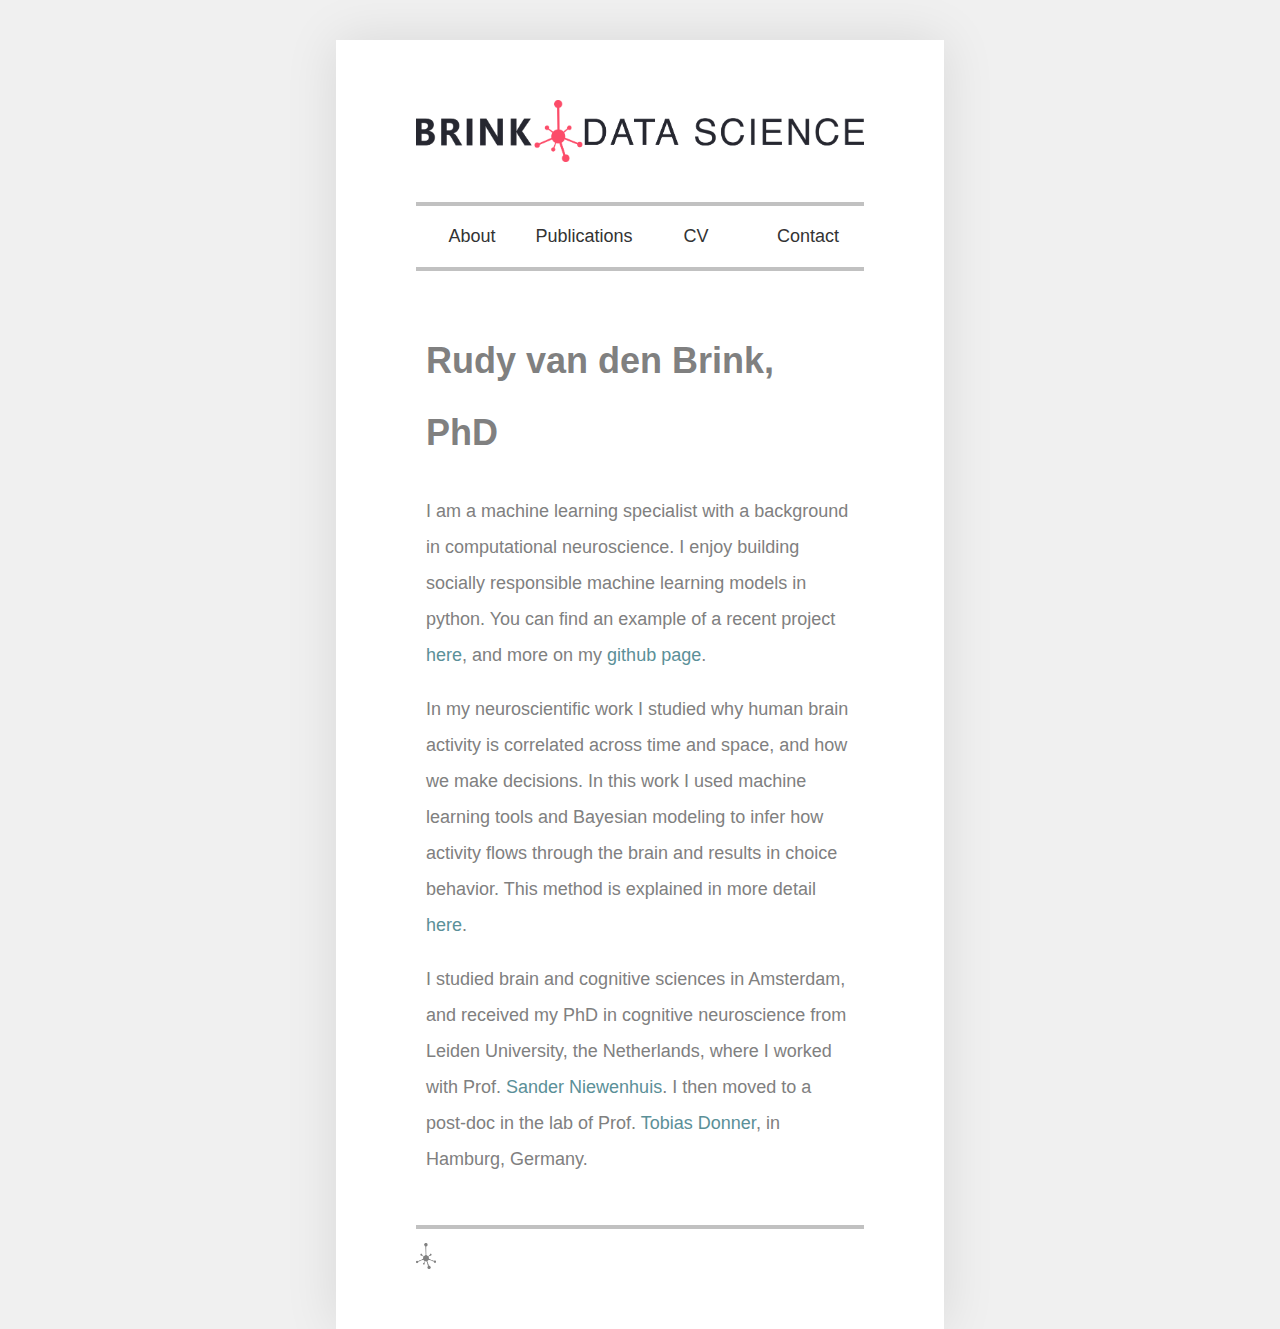
==== index.html @ 951f5513 "initial layout done" ====
<!DOCTYPE html>
<html lang="en">
<head>
    <meta charset="UTF-8">
    <meta name="viewport" content="width=device-width, initial-scale=1.0">
    <title>Brink Data Science</title>
    <link rel="stylesheet" href="css/style.css">
</head>
<body>
    <div class="center-column">
        <img src="images/banner.png" alt="Banner" id="banner">
        <nav>
            <ul>
                <li><a href="index.html">About</a></li>
                <li><a href="publications.html">Publications</a></li>
                <li><a href="cv.html">CV</a></li>
                <li><a href="contact.html">Contact</a></li>
            </ul>
        </nav>
        <div class="text-box">
            <h1>Rudy van den Brink, PhD</h1>

            <p>
            I am a machine learning specialist with a background in computational neuroscience. I enjoy building socially responsible machine learning models in python. You can find an example of a recent project <a href="https://skin-lesion-prediction.streamlit.app/" target="_blank">here</a>, and more on my <a href="https://github.com/rudyvdbrink" target="_blank">github page</a>.
            </p>

            <p>
            In my neuroscientific work I studied why human brain activity is correlated across time and space, and how we make decisions. In this work I used machine learning tools and Bayesian modeling to infer how activity flows through the brain and results in choice behavior. This method is explained in more detail <a href="https://www.cell.com/neuron/fulltext/S0896-6273(22)01032-7" target="_blank">here</a>.
            </p>

            <p>
            I studied brain and cognitive sciences in Amsterdam, and received my PhD in cognitive neuroscience from Leiden University, the Netherlands, where I worked with Prof. <a href="http://www.temporalattentionlab.com/" target="_blank">Sander Niewenhuis</a>. I then moved to a post-doc in the lab of Prof. <a href="https://tobiasdonner.net/" target="_blank">Tobias Donner</a>, in Hamburg, Germany.
            </p>

            
        </div>
        <div class="bottom-border"></div>
        <img src="images/logo_gray.png" alt="Logo" class="bottom-left-logo">
        
    </div>
</body>
</html>
---- css/style.css ----
html {
    overflow-y: scroll; /* Always show vertical scrollbar */
}


body {
    font-family: Arial, sans-serif;
    margin: 0;
    padding: 0;
    background-color: #f0f0f0;
    display: flex;
    justify-content: center;
}


.center-column {
    width: 35%;
    background-color: #fff;
    padding: 60px 80px 100px;
    box-shadow: 0 0 50px rgba(0, 0, 0, 0.1);
    text-align: center;
    margin-top: 40px; /* Fixed top margin */
    position: relative; /* Ensure relative positioning for absolute child */
}

#banner {
    width: 100%;
    height: auto;
    display: block;
    margin-bottom: 40px;
}

nav {
    border-top: 4px solid rgb(193, 193, 193);
    border-bottom: 4px solid rgb(193, 193, 193);
    padding: 20px 0;
}

nav ul {
    list-style-type: none;
    padding: 0;
    display: flex;
    justify-content: space-around; /* Distribute space evenly */
    margin: 0;
    width: 100%; /* Ensure the nav takes full width */
}

nav ul li {
    flex: 1; /* Make each list item take equal space */
    text-align: center; /* Center the text within each list item */
}

nav ul li a {
    text-decoration: none;
    color: #333;
    font-size: 18px;
}

nav ul li a:hover {
    text-decoration: underline;
}

.text-box {
    margin-top: 20px;
    padding: 10px;
    text-align: left;
    color: gray; /* Text color */
    line-height: 2; /* Increased line spacing */
    font-size: 18px; /* Increased font size */
}

.cv-page .text-box {
    line-height: 1.5; /* Set line spacing to 1 for CV page */
}


.cv-header {
    display: flex;
    align-items: flex-start;
    justify-content: space-between;
}

.cv-header p {
    flex: 1;
}

.cv-photo {
    width: 200px; /* Adjust size as needed */
    height: auto;
    margin-left: 40px; /* Adjust margin to shift the photo to the left */
}
    

.bottom-border {
    border-top: 4px solid rgb(193, 193, 193);
    margin-top: 20px;
}

/* New styles for all links */
a {
    text-decoration: none;
    color: rgb(91, 144, 152);
}

a:hover {
    text-decoration: underline;
}

.bottom-left-logo {
    position: absolute;
    bottom: 60px; /* Adjust to align with the bottom border */
    left: 80px;
    width: 20px; /* Adjust size as needed */
    height: auto;
}
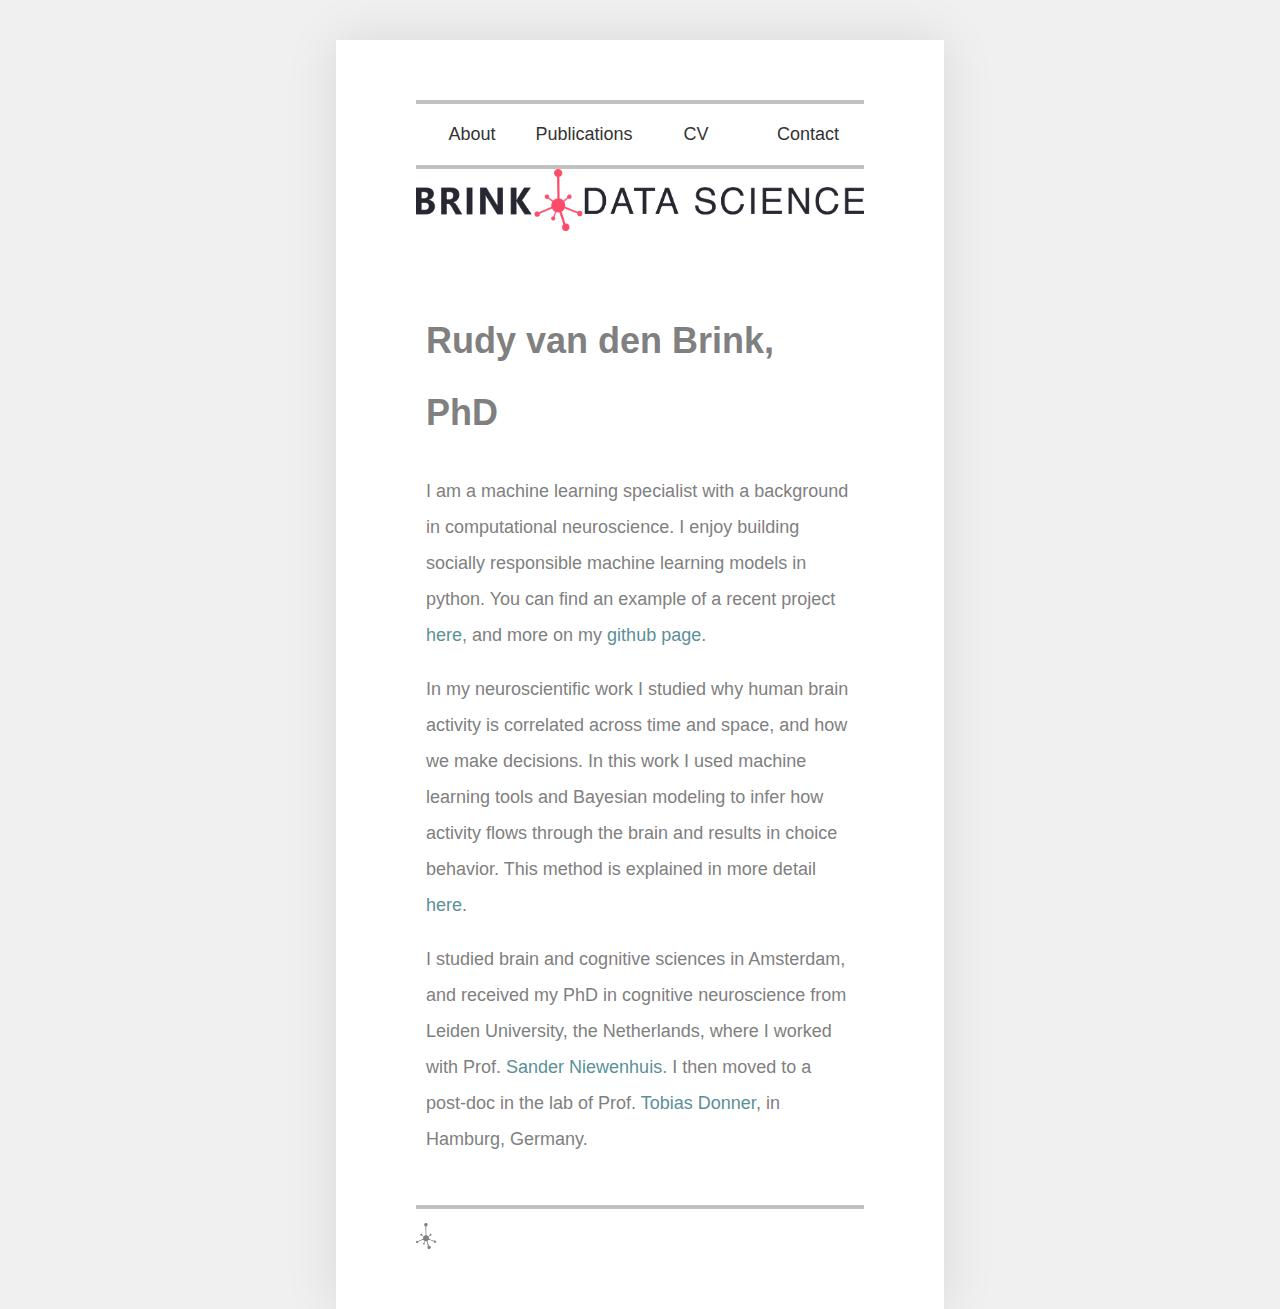
==== commit 5d22a327: "updated icon" ====
--- a/index.html
+++ b/index.html
@@ -3,12 +3,13 @@
 <head>
     <meta charset="UTF-8">
     <meta name="viewport" content="width=device-width, initial-scale=1.0">
-    <title>Brink Data Science</title>
+    <title>Rudy van den Brink - PhD</title>
     <link rel="stylesheet" href="css/style.css">
+    <link rel="icon" href="images/logo_gray.png" type="image/png">
 </head>
 <body>
     <div class="center-column">
-        <img src="images/banner.png" alt="Banner" id="banner">
+        
         <nav>
             <ul>
                 <li><a href="index.html">About</a></li>
@@ -17,6 +18,7 @@
                 <li><a href="contact.html">Contact</a></li>
             </ul>
         </nav>
+        <img src="images/banner.png" alt="Banner" id="banner">
         <div class="text-box">
             <h1>Rudy van den Brink, PhD</h1>
 
@@ -38,5 +40,22 @@
         <img src="images/logo_gray.png" alt="Logo" class="bottom-left-logo">
         
     </div>
+
+    <!-- Commenting out the page transition script
+    <script>
+        document.addEventListener('DOMContentLoaded', () => {
+            document.body.classList.add('fade-in');
+        });
+    </script>
+    -->
+
+    <script>    
+        document.querySelectorAll('a').forEach(link => {
+            if (link.href.startsWith('http')) {
+                link.setAttribute('target', '_blank');
+            }
+        });
+    </script>
+
 </body>
 </html>--- a/css/style.css
+++ b/css/style.css
@@ -21,6 +21,14 @@
     text-align: center;
     margin-top: 40px; /* Fixed top margin */
     position: relative; /* Ensure relative positioning for absolute child */
+}
+
+/* Media query for mobile devices */
+@media (max-width: 600px) {
+    .center-column {
+        width: 100%;
+        padding: 20px; /* Adjust padding for smaller screens */
+    }
 }
 
 #banner {
@@ -112,4 +120,5 @@
     left: 80px;
     width: 20px; /* Adjust size as needed */
     height: auto;
-}+}
+
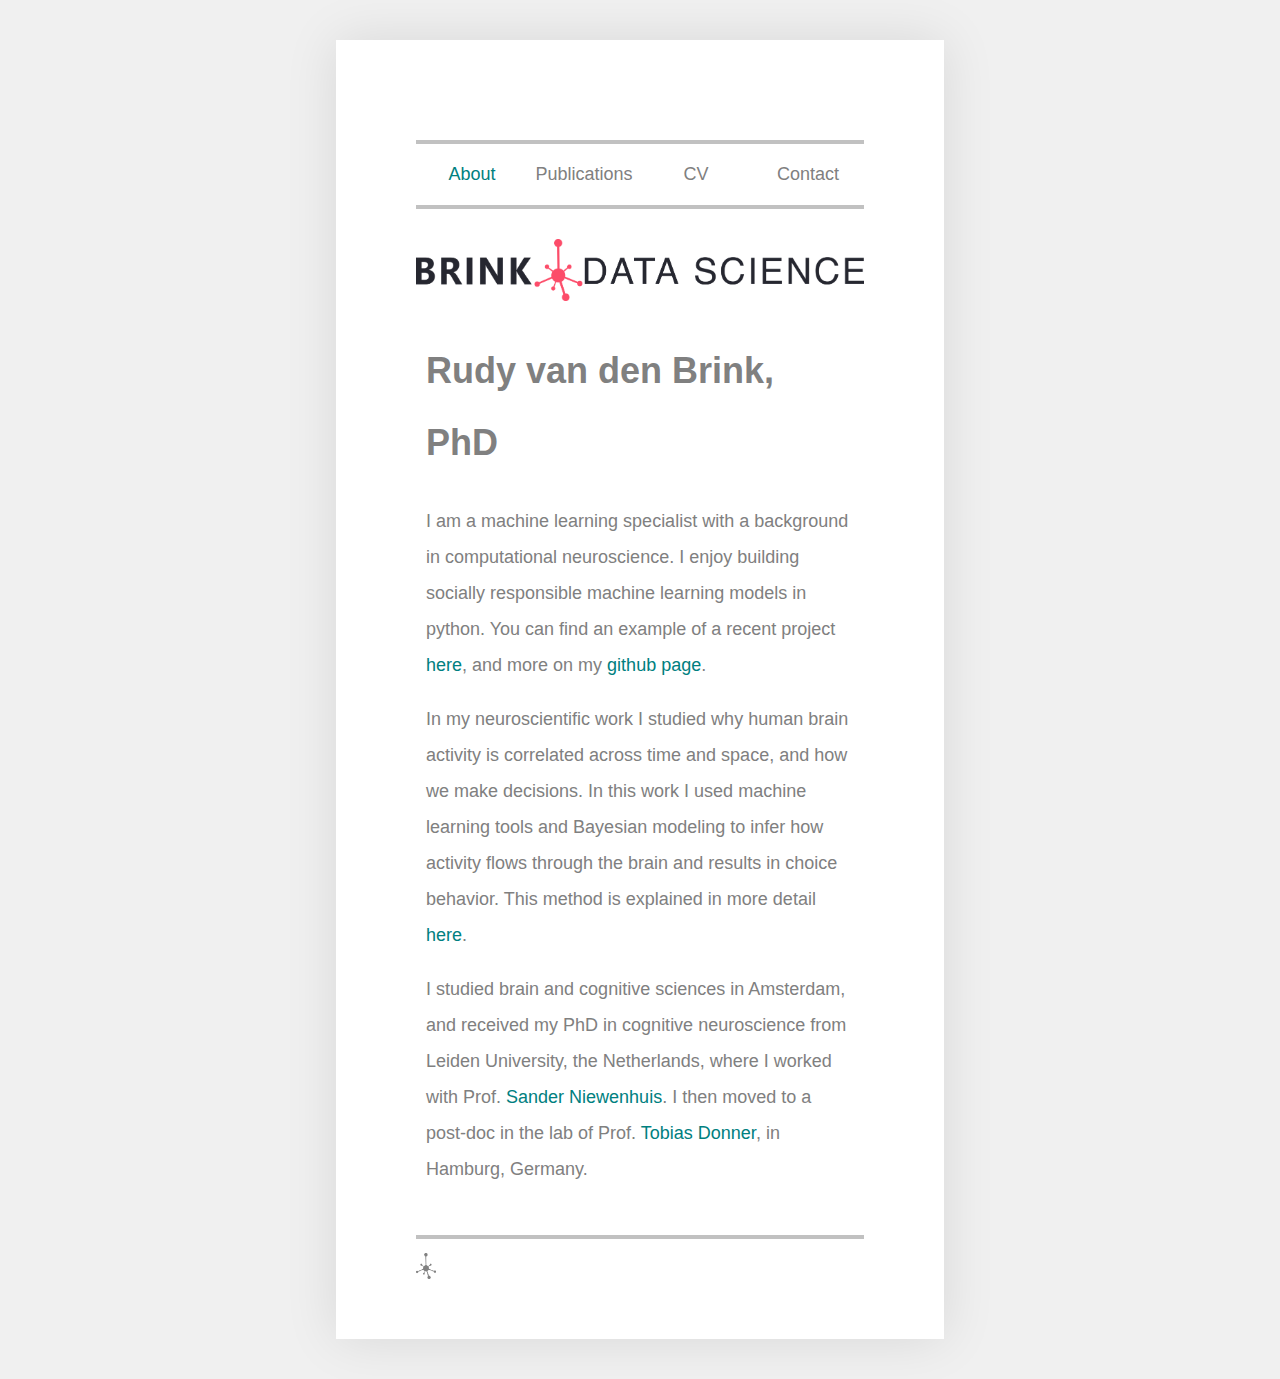
==== commit 25c9c15b: "updated analytics tags" ====
--- a/index.html
+++ b/index.html
@@ -1,18 +1,29 @@
 <!DOCTYPE html>
 <html lang="en">
-<head>
+<head>        
     <meta charset="UTF-8">
     <meta name="viewport" content="width=device-width, initial-scale=1.0">
     <title>Rudy van den Brink - PhD</title>
     <link rel="stylesheet" href="css/style.css">
     <link rel="icon" href="images/logo_gray.png" type="image/png">
+
+    <!-- Google tag (gtag.js) -->
+    <script async src="https://www.googletagmanager.com/gtag/js?id=G-QPRJ579TX3"></script>
+    <script>
+    window.dataLayer = window.dataLayer || [];
+    function gtag(){dataLayer.push(arguments);}
+    gtag('js', new Date());
+
+    gtag('config', 'G-QPRJ579TX3');
+    </script>
 </head>
+
 <body>
     <div class="center-column">
         
         <nav>
             <ul>
-                <li><a href="index.html">About</a></li>
+                <li><a href="index.html" class="current-page">About</a></li>
                 <li><a href="publications.html">Publications</a></li>
                 <li><a href="cv.html">CV</a></li>
                 <li><a href="contact.html">Contact</a></li>
@@ -49,9 +60,9 @@
     </script>
     -->
 
-    <script>    
+    <script>
         document.querySelectorAll('a').forEach(link => {
-            if (link.href.startsWith('http')) {
+            if (link.closest('nav') === null) {
                 link.setAttribute('target', '_blank');
             }
         });
--- a/css/style.css
+++ b/css/style.css
@@ -1,7 +1,6 @@
 html {
     overflow-y: scroll; /* Always show vertical scrollbar */
 }
-
 
 body {
     font-family: Arial, sans-serif;
@@ -12,30 +11,28 @@
     justify-content: center;
 }
 
-
 .center-column {
     width: 35%;
     background-color: #fff;
-    padding: 60px 80px 100px;
+    padding: 100px 80px 100px;
     box-shadow: 0 0 50px rgba(0, 0, 0, 0.1);
     text-align: center;
     margin-top: 40px; /* Fixed top margin */
+    margin-bottom: 40px; /* Fixed bottom margin */
     position: relative; /* Ensure relative positioning for absolute child */
 }
 
-/* Media query for mobile devices */
-@media (max-width: 600px) {
-    .center-column {
-        width: 100%;
-        padding: 20px; /* Adjust padding for smaller screens */
-    }
+.tech-stack-image {
+    width: 80%; /* Constrain image to within center column */
+    height: auto; /* Maintain aspect ratio */
 }
 
 #banner {
     width: 100%;
     height: auto;
     display: block;
-    margin-bottom: 40px;
+    margin-bottom: 0px;
+    margin-top: 30px;
 }
 
 nav {
@@ -58,9 +55,13 @@
     text-align: center; /* Center the text within each list item */
 }
 
+nav ul li a.current-page {
+    color: teal;
+}
+
 nav ul li a {
     text-decoration: none;
-    color: #333;
+    color: Gray;
     font-size: 18px;
 }
 
@@ -69,7 +70,7 @@
 }
 
 .text-box {
-    margin-top: 20px;
+    margin-top: 0px;
     padding: 10px;
     text-align: left;
     color: gray; /* Text color */
@@ -95,7 +96,7 @@
 .cv-photo {
     width: 200px; /* Adjust size as needed */
     height: auto;
-    margin-left: 40px; /* Adjust margin to shift the photo to the left */
+    margin-right: 5%;
 }
     
 
@@ -107,7 +108,7 @@
 /* New styles for all links */
 a {
     text-decoration: none;
-    color: rgb(91, 144, 152);
+    color: teal;
 }
 
 a:hover {
@@ -122,3 +123,33 @@
     height: auto;
 }
 
+/* Media query for mobile devices */
+@media (max-width: 800px) {
+    .center-column {
+        width: 100%;
+        padding: 20px; /* Adjust padding for smaller screens */
+        padding-bottom: 40px; /* Add more bottom padding */
+        margin-top: 0; /* Remove top margin */
+        margin-bottom: 0; /* Remove bottom margin */
+    }
+
+    .tech-stack-image {
+        width: 100%; /* Constrain image to within center column */
+        height: auto; /* Maintain aspect ratio */
+    }
+
+    .bottom-left-logo {
+        display: none; /* Hide the bottom-left logo on mobile views */
+    }
+}
+
+/* Page transitions 
+body {
+    opacity: 0;
+    transition: opacity 1s ease-in-out;
+}
+
+body.fade-in {
+    opacity: 1;
+}
+*/